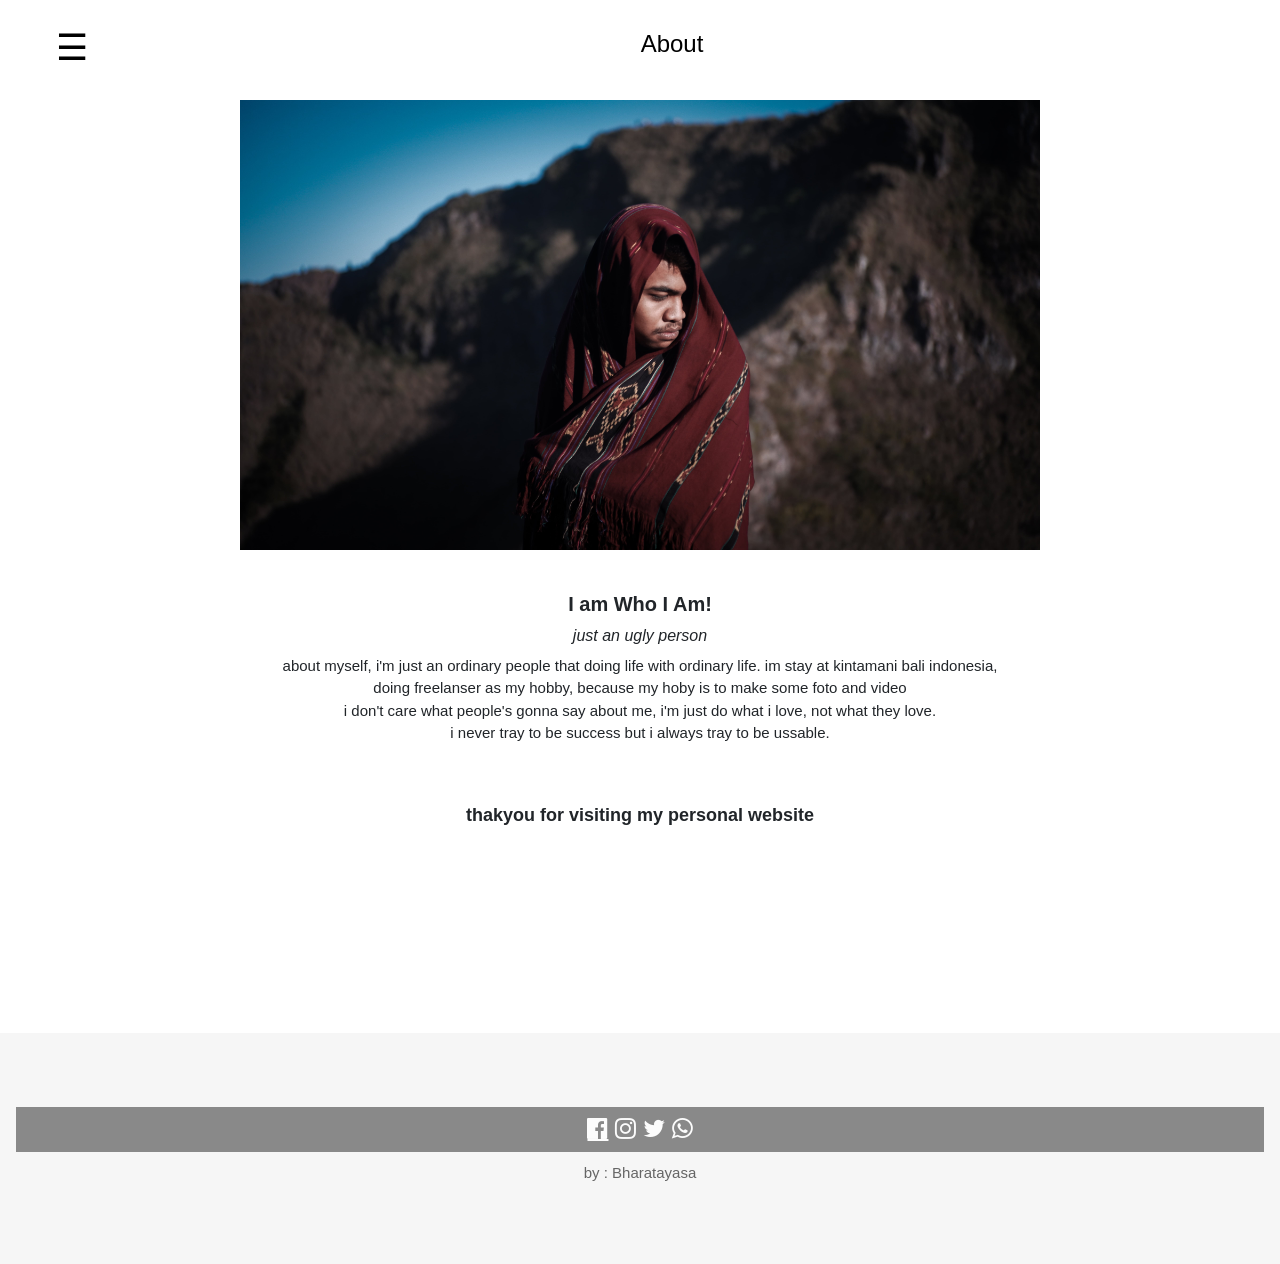
==== about.html @ 32b57da2 "Add files via upload" ====
<!DOCTYPE html>
<html lang="en">
<head>
    <meta charset="UTF-8">
    <meta http-equiv="X-UA-Compatible" content="IE=edge">
    <meta name="viewport" content="width=device-width, initial-scale=1.0">
    <title>index</title> 
    <!-- bootstrap --> 
<link href="https://cdn.jsdelivr.net/npm/bootstrap@5.1.1/dist/css/bootstrap.min.css" rel="stylesheet" integrity="sha384-F3w7mX95PdgyTmZZMECAngseQB83DfGTowi0iMjiWaeVhAn4FJkqJByhZMI3AhiU" crossorigin="anonymous">
<script src="https://cdn.jsdelivr.net/npm/bootstrap@5.1.1/dist/js/bootstrap.bundle.min.js" integrity="sha384-/bQdsTh/da6pkI1MST/rWKFNjaCP5gBSY4sEBT38Q/9RBh9AH40zEOg7Hlq2THRZ" crossorigin="anonymous"></script>
<meta name="viewport" content="width=device-width, initial-scale=1">
<link rel="stylesheet" href="https://www.w3schools.com/w3css/4/w3.css">
<!-- font awesome --> 
<link rel="stylesheet" href="https://cdnjs.cloudflare.com/ajax/libs/font-awesome/4.7.0/css/font-awesome.min.css"> 
<!-- css --> 
<link rel="stylesheet" href="style.css"> 

    <script>
        // Script to open and close sidebar
        function w3_open() {
        document.getElementById("mySidebar").style.display = "block";
        }
        
        function w3_close() {
        document.getElementById("mySidebar").style.display = "none";
        }
    </script>
</head>
<body>    
    <!-- Sidebar (hidden by default) -->
    <nav class="w3-sidebar w3-bar-block w3-card w3-top w3-xlarge w3-animate-left" style="display:none;z-index:2;width:40%;min-width:300px" id="mySidebar">
        <a href="javascript:void(0)" onclick="w3_close()"
        class="w3-bar-item w3-button">X Close</a> 
        <a href="index.html" onclick="w3_close()" class="w3-bar-item w3-button">Home</a> 
        <a href="gallery.html" onclick="w3_close()" class="w3-bar-item w3-button">Gallery</a>
        <a href="contact.html" onclick="w3_close()" class="w3-bar-item w3-button">Contact</a> 
        <a href="about.html" onclick="w3_close()" class="w3-bar-item w3-button">About</a>
        <h1 class="w3-padding w3-black w3-opacity-min">
            <a href="https://www.facebook.com/wayan.bharata" class="fa fa-facebook-official w3-hover-opacity"></a>  
            <a href="https://www.instagram.com/bharatayasa/"><i class="fa fa-instagram w3-hover-opacity"></i></a> 
            <a href="https://twitter.com/WayanBharata"><i class="fa fa-twitter w3-hover-opacity"></i></a> 
            <a href="https://api.whatsapp.com/send?phone=6281999934616"><i class="fa fa-whatsapp w3-hover-opacity"></i></a> 
        </h1>
    </nav>
    <!-- Top menu -->
    <div class="w3-top">
        <div class="w3-white w3-xlarge" style="max-width:1200px;margin:auto">
            <h1>
                <div class="w3-button w3-padding-16 w3-left" onclick="w3_open()">☰</div>
            </h1>
        <div class="w3-center w3-padding-16">About</div>
        </div>
    </div>

    <br><br><br>
  <!-- About Section -->
  <div class="w3-container w3-padding-32 w3-center">  
    <img src="img /myself/me batur .jpg" alt="Me" class="w3-image" style="display:block;margin:auto" width="800" height="533">  
    <div class="w3-padding-32">
      <h4><b>I am Who I Am!</b></h4>
      <h6><i>just an ugly person</i></h6>
      <p>
          about myself, i'm just an ordinary people that doing life with ordinary life. im stay at kintamani bali indonesia, <br>
          doing freelanser as my hobby, because my hoby is to make some foto and video <br>
          i don't care what people's gonna say about me, i'm just do what i love, not what they love. <br>
          i never tray to be success but i always tray to be ussable. <br><br><br>
          <h5>
              <b>thakyou for visiting my personal website </b> 
              
          </h5>
      </p>
    </div>
  </div>

    <!-- Footer -->
    <footer id="footer" class="w3-container w3-padding-64 w3-light-grey w3-center w3-opacity w3-xlarge" style="margin-top:128px"> 
        <span>
            <h3 class="w3-padding w3-black w3-opacity-min" >
                <a href="https://www.facebook.com/wayan.bharata" class="fa fa-facebook-official w3-hover-opacity"></a>  
                <a href="https://www.instagram.com/bharatayasa/"><i class="fa fa-instagram w3-hover-opacity"></i></a> 
                <a href="https://twitter.com/WayanBharata"><i class="fa fa-twitter w3-hover-opacity"></i></a> 
                <a href="https://api.whatsapp.com/send?phone=6281999934616"><i class="fa fa-whatsapp w3-hover-opacity"></i></a> 
            </h3> 
            <p class="w3-medium we">by : Bharatayasa</p> 
        </span>
    </footer> 
</body>
</html>
---- style.css ----
body,h1,h2,h3,h4,h5,h6 {
    font-family: "Raleway", sans-serif
}
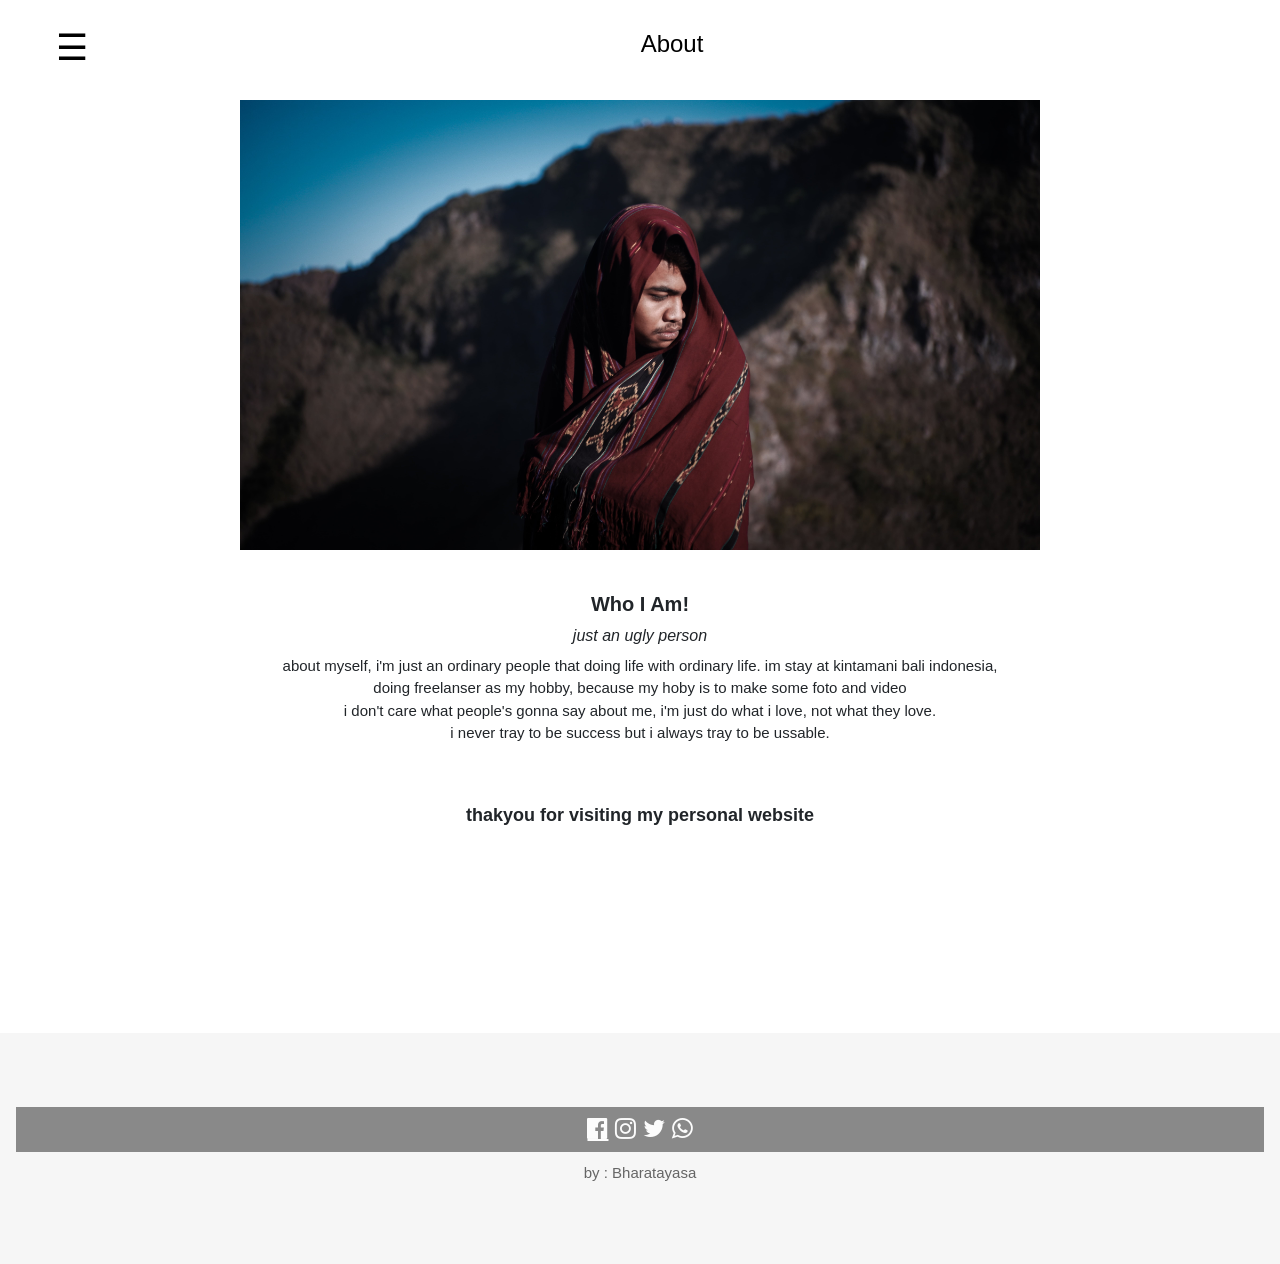
==== commit 7eb4f839: "Update about.html" ====
--- a/about.html
+++ b/about.html
@@ -57,7 +57,7 @@
   <div class="w3-container w3-padding-32 w3-center">  
     <img src="img /myself/me batur .jpg" alt="Me" class="w3-image" style="display:block;margin:auto" width="800" height="533">  
     <div class="w3-padding-32">
-      <h4><b>I am Who I Am!</b></h4>
+      <h4><b>Who I Am!</b></h4> 
       <h6><i>just an ugly person</i></h6>
       <p>
           about myself, i'm just an ordinary people that doing life with ordinary life. im stay at kintamani bali indonesia, <br>
@@ -85,4 +85,4 @@
         </span>
     </footer> 
 </body>
-</html>+</html>
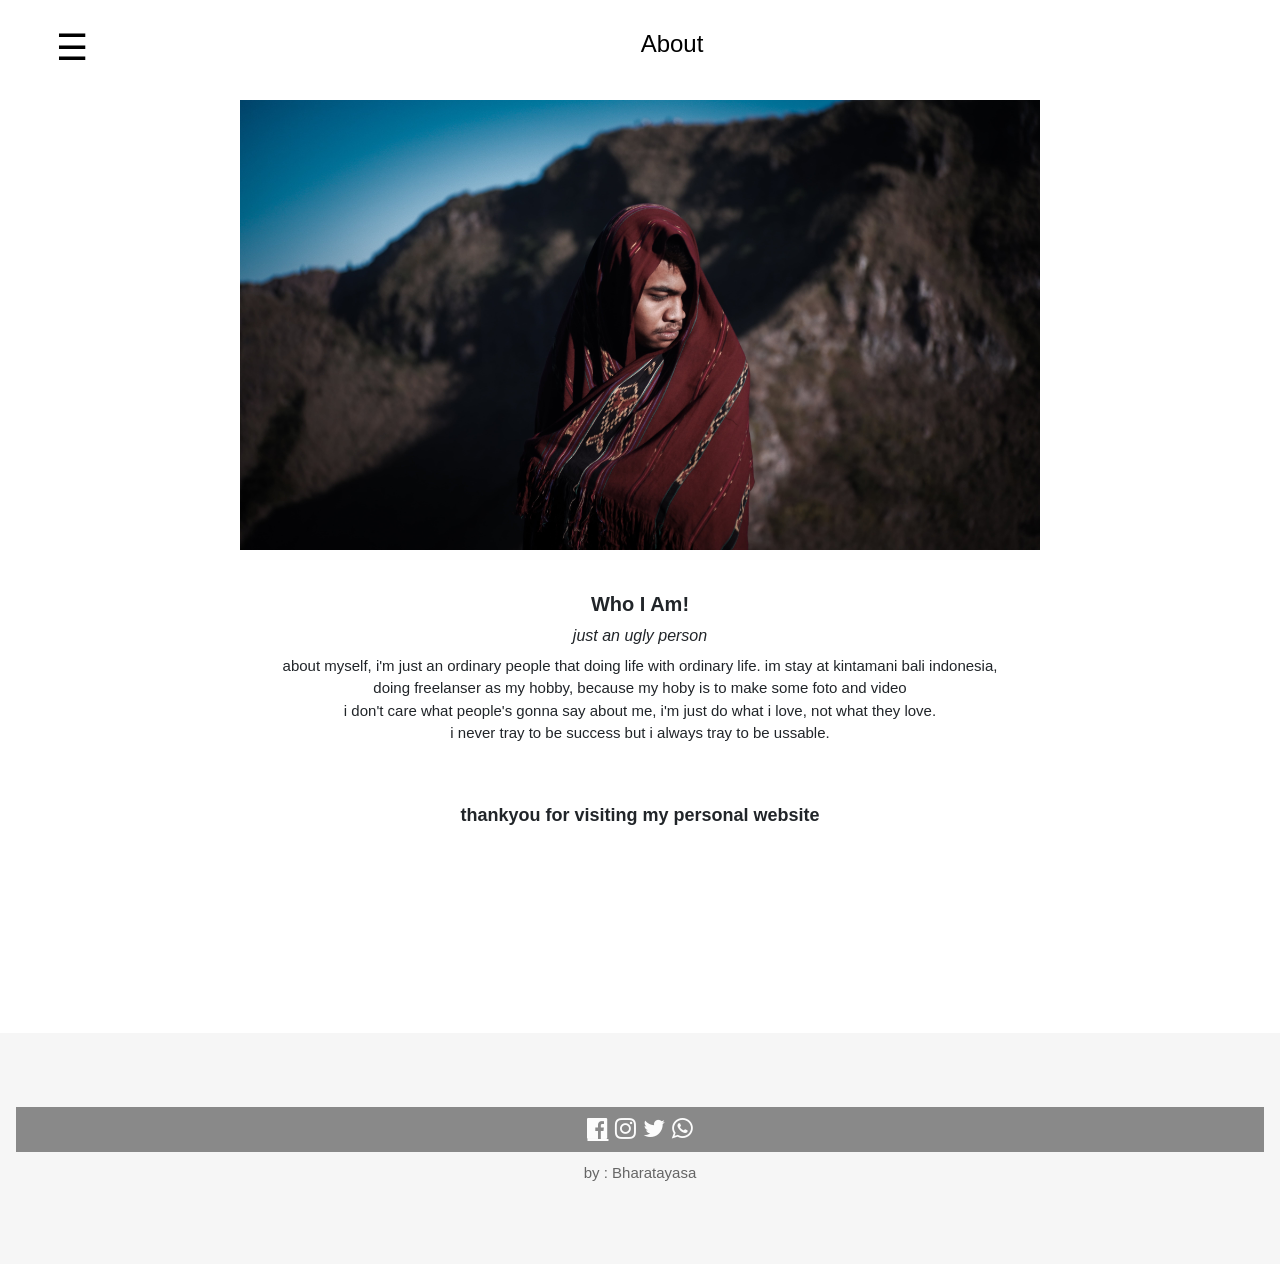
==== commit f343d839: "Update about.html" ====
--- a/about.html
+++ b/about.html
@@ -65,7 +65,7 @@
           i don't care what people's gonna say about me, i'm just do what i love, not what they love. <br>
           i never tray to be success but i always tray to be ussable. <br><br><br>
           <h5>
-              <b>thakyou for visiting my personal website </b> 
+              <b>thankyou for visiting my personal website </b> 
               
           </h5>
       </p>
